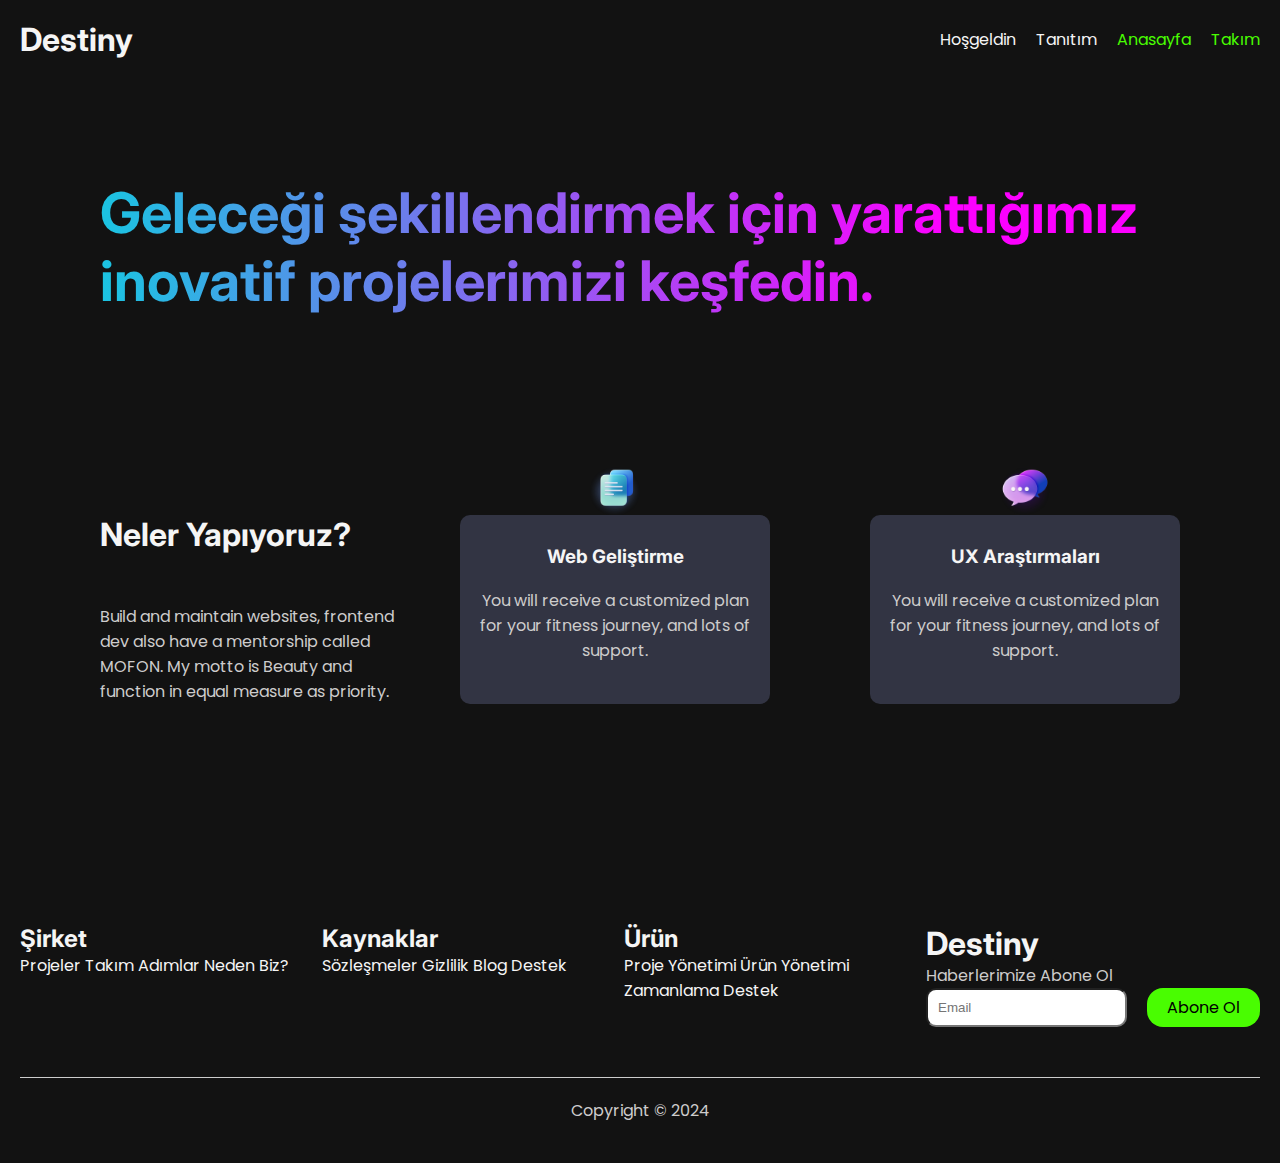
==== project.html @ 6b99dcf9 "first commit" ====
<!DOCTYPE html>
<html lang="en">

<head>
    <meta charset="UTF-8">
    <meta name="viewport" content="width=device-width, initial-scale=1.0">
    <title>Document</title>
    <!--css-->
    <link rel="stylesheet" href="style.css">
</head>

<body>
    <!--header area-->
    <header>
        <h1><a href="/">Destiny</a></h1>
        <nav>
            <a href="">Hoşgeldin</a>
            <a href="">Tanıtım</a>
            <a href="index.html" class="spec-link">Anasayfa</a>
            <a href="team.html" class="spec-link">Takım</a>
        </nav>
        <button class="nav-btn">|||</button>
    </header>
    <main>
        <h1 class="welcome">
            Geleceği şekillendirmek için yarattığımız inovatif projelerimizi
            keşfedin.
        </h1>
        <!--neler yapıyoruz alanı-->
        <section id="what-sec">
            <div class="info">
                <h1>Neler Yapıyoruz?</h1>
                <p>Build and maintain websites, frontend dev also have a mentorship
                    called MOFON. My motto is Beauty and function in equal measure as
                    priority.</p>
            </div>
            <div class="cards">
                <div class="what-card">
                    <img src="./images/docs.png" alt=""/>
                    <h3>Web Geliştirme</h3>
                    <p> You will receive a customized plan for your fitness journey, and
                        lots of support.</p>
                </div>

                <div class="what-card">
                    <img src="./images/Chat.png" alt=""/>
                    <h3>UX Araştırmaları</h3>
                    <p> You will receive a customized plan for your fitness journey, and
                        lots of support.</p>
                </div>
            </div>
            
        </section>
    </main>
    <!--footer area-->
    <footer>
        <div class="links">
            <div class="link-area">
                <h2>Şirket</h2>
                <a href="project.html">Projeler</a>
                <a href="team.html">Takım</a>
                <a href="">Adımlar</a>
                <a href="">Neden Biz?</a>
            </div>
            <div class="link-area">
                <h2>Kaynaklar</h2>
                <a href="">Sözleşmeler</a>
                <a href="">Gizlilik</a>
                <a href="">Blog</a>
                <a href="">Destek</a>
            </div>
            <div class="link-area">
                <h2>Ürün</h2>
                <a href="">Proje Yönetimi</a>
                <a href="">Ürün Yönetimi</a>
                <a href="">Zamanlama</a>
                <a href="">Destek</a>
            </div>
            <div class="link-area">
                <h1>Destiny</h1>
                <p>Haberlerimize Abone Ol</p>
                <form>
                    <input type="text" placeholder="Email">
                    <button>Abone Ol</button>
                </form>
            </div>
        </div>
        <p class="bottom">Copyright &copy; 2024</p>
    </footer>
</body>

</html>
---- style.css ----
@import url('https://fonts.googleapis.com/css2?family=Inter:wght@100;200;600;800&family=Poppins:ital,wght@0,100;0,200;0,400;0,600;1,400;1,700;1,800&display=swap');

* {
    margin: 0;
    padding: 0;
    box-sizing: border-box;
}

/*degişkenler*/
:root {
    --green: #49fd01;
    --white: #f5f5f5;
    --gray: #cdcccc;
    --black: #121212;
}

/*standart Tanımlama ve stil sıfırlama*/
a {
    text-decoration: none;
    color: var(--white);
}

h1,
h2,
h3,
h4 {
    font-family: "inter";
    color: var(--white);
}

p {
    font-family: "Poppins";
    color: var(--gray);
}

section {
    padding: 30px;
}

button {
    border: none;
    font-family: "Poppins";
    cursor: pointer;
    padding: 7px 20px;
    font-size: 16px;
    border-radius: 16px;
    transition: all 0.3s;
}

button:hover {
    /*boyutu oran bazında değiştirir*/
    scale: 0.95;
    box-shadow: 2px 2px 20px var(--gray);
    transition: all 0.4s;
}

html {
    scroll-behavior: smooth;
}

/*ana stiller*/
body {
    background-color: var(--black);
    font-family: "Poppins";
}

/*header*/
header {
    display: flex;
    justify-content: space-between;
    align-items: center;
    padding: 20px;
    position: sticky;
    top: 0;
    background-color: var(--black);
    z-index: 999;
}

header .nav-btn {
    display: none;
}

header nav {
    display: flex;
    gap: 20px;
}

header nav .spec-link {
    color: var(--green);
}

/*footer*/
footer {
    padding: 20px;
    margin-top: 100px;
}

footer .links {
    display: grid;
    /*gridde sütun sayısını belirler*/
    grid-template-columns: repeat(4, 1fr);
    /*yalnızca sütunlar arası boşluk verir*/
    column-gap: 20px;

}

footer .links .links-area {
    display: flex;
    flex-direction: column;
    gap: 20px;
}

footer form {
    display: flex;
    gap: 20px;
}

footer form input {
    padding: 5px 10px;
    border-radius: 10px;
    max-height: 50px;
    outline: none;
}

footer form button {
    background-color: var(--green);
    /*yazının alt satıra gecmesini engeller butondaki yazı*/
    white-space: nowrap;
}

footer .bottom {
    text-align: center;
    margin-top: 50px;
    border-top: 1px solid var(--gray);
    padding: 20px;
}

/*hero alanı*/
#hero {
    background: url(images/back.jpg);
    height: 50vh;
    background-size: cover;
    /*sayfada aşagıda olan elemanlar geliyomuş gibi efekt verir*/
    background-attachment: fixed;
    display: flex;
    align-items: center;
}

#hero-inner {
    border: 1px solid red;
    max-width: 500px;
    display: flex;
    flex-direction: column;
    gap: 20px;
    align-items: center;
    padding: 20px;
    margin-left: 20px;
    /* From https://css.glass */
    background: rgba(255, 255, 255, 0.2);
    border-radius: 16px;
    box-shadow: 0 4px 30px rgba(0, 0, 0, 0.1);
    backdrop-filter: blur(3.5px);
    -webkit-backdrop-filter: blur(3.5px);
    border: 1px solid rgba(255, 255, 255, 0.29);

}

#hero-inner h1 {
    color: #49fd01;

}

#hero-inner p {
    text-shadow: 2px 2px 10px black;
    color: #f5f5f5;
}

#hero-inner button:nth-child(1) {
    background-color: var(--green);
}

/*pencereler*/
#window-sec {
    display: flex;
    justify-content: space-between;
    gap: 100px;
}

.window-sec-info {
    max-width: 600px;
    display: grid;
    gap: 30px;

}

.window-sec-info button {
    max-height: 60px;
}

.windows {
    display: grid;
    grid-template-columns: auto auto auto;
    gap: 50px;
}

.windows .window {
    min-width: 200px;
    height: 400px;
    background: url(images/sec2.jpg);
    background-size: cover;
    background-attachment: fixed;
    border-radius: 40px 40px 0 0;
}

.windows .window:nth-child(2) {
    border-radius: 40px;
}

/*kartlar alanı*/

.cards-sec-info {
    display: gr;
    gap: 40px;
    max-width: 600px;
}

.cards {
    display: grid;
    grid-template-columns: repeat(3, 1fr);
    gap: 20px;

}

.card {
    border: 1px solid gray;
    display: grid;
    gap: 20px;
    padding: 20px;
    margin-top: 50px;
    border-radius: 10px;
}

.card video {
    max-width: 200px;
}

#list-sec {
    margin: 50px 0;

}

#list-sec .info {
    display: flex;
    justify-content: space-between;
    gap: 40px;
}

#list-sec .info h2,
.info p {
    max-width: 400px;
}

#list-sec ul li {
    display: flex;
    justify-content: space-between;
    align-items: center;
    border-bottom: 1px solid gray;
    padding-bottom: 40px;
    margin-top: 40px;

}

#list-sec ul li img {
    width: 50px;
}

#list-sec ul li h1 span {
    color: gray;
    font-weight: 150px;
    font-size: 15px;
    margin-bottom: 8%;
}

/*!projeler sayfası*/
.welcome {
    max-width: 1300px;
    font-size: 56px;
    padding: 100px;
    background-image: linear-gradient(90deg, #00DBDE 0%, #FC00FF 74%);
    /* arka planı yazıya aktarma */
    -webkit-background-clip: text;
    /*yazıya aktardıgımız arka planı görme */
    -webkit-text-fill-color: transparent;
}
#what-sec {
    display: flex;
    justify-content: space-between;
    gap: 40px;
}
#what-sec .info {
max-width: 400px;
}
#what-sec .info h1 {
margin-bottom: 50px;
}
#what-sec .cards {
    display: flex;
    gap: 100px;
}
#what-sec .cards .what-card {

    min-width: 200px;
    max-width: 400px;
    display: flex;
    flex-direction: column;
    align-items: center;
    gap: 20px;
    text-align: center;
    background-color: #323443;
    border-radius: 10px;
    padding: 30px 20px;
    position: relative;
}
#what-sec .cards .what-card img {
    width: 50px;
    top: -50px;
    position: absolute;
}






/*
*
*
*
*
*
*
*
*
*
*
*
*
*
*

*/

/*!responsive yapılar!*/
/*ekran boyutu 800 px altındaysa çalışır*/
@media(max-width:800px) {

    /*header alanı*/
    header nav {
        display: none;
    }

    header .nav-btn {
        display: block;
    }

    /*hero alanı*/
    #hero {
        justify-content: center;
    }
}

@media (max-width: 1000px) {

    /*footer alanı*/
    footer .links {
        grid-template-columns: 1fr 1fr;
        row-gap: 50px;
        padding: 40px;
        column-gap: 100px;

    }

    footer form {
        flex-direction: column;
    }

    footer form input {
        max-width: 200px;
    }

    /*kartlar alanı*/
    .cards {
        grid-template-columns: 1fr;
        /*gridde ortalamak için kullanılır*/
        place-items: center;
    }

    .card {
        max-width: 400px;
    }
}

@media (max-width: 1200px) {

    /*window alanı*/
    #window-sec {
        flex-direction: column;
        align-items: center;
    }

    .windows .window {
        height: 300px;
    }
}

@media(min-width: 1000px) {
    section {
        padding: 100px;
    }
}
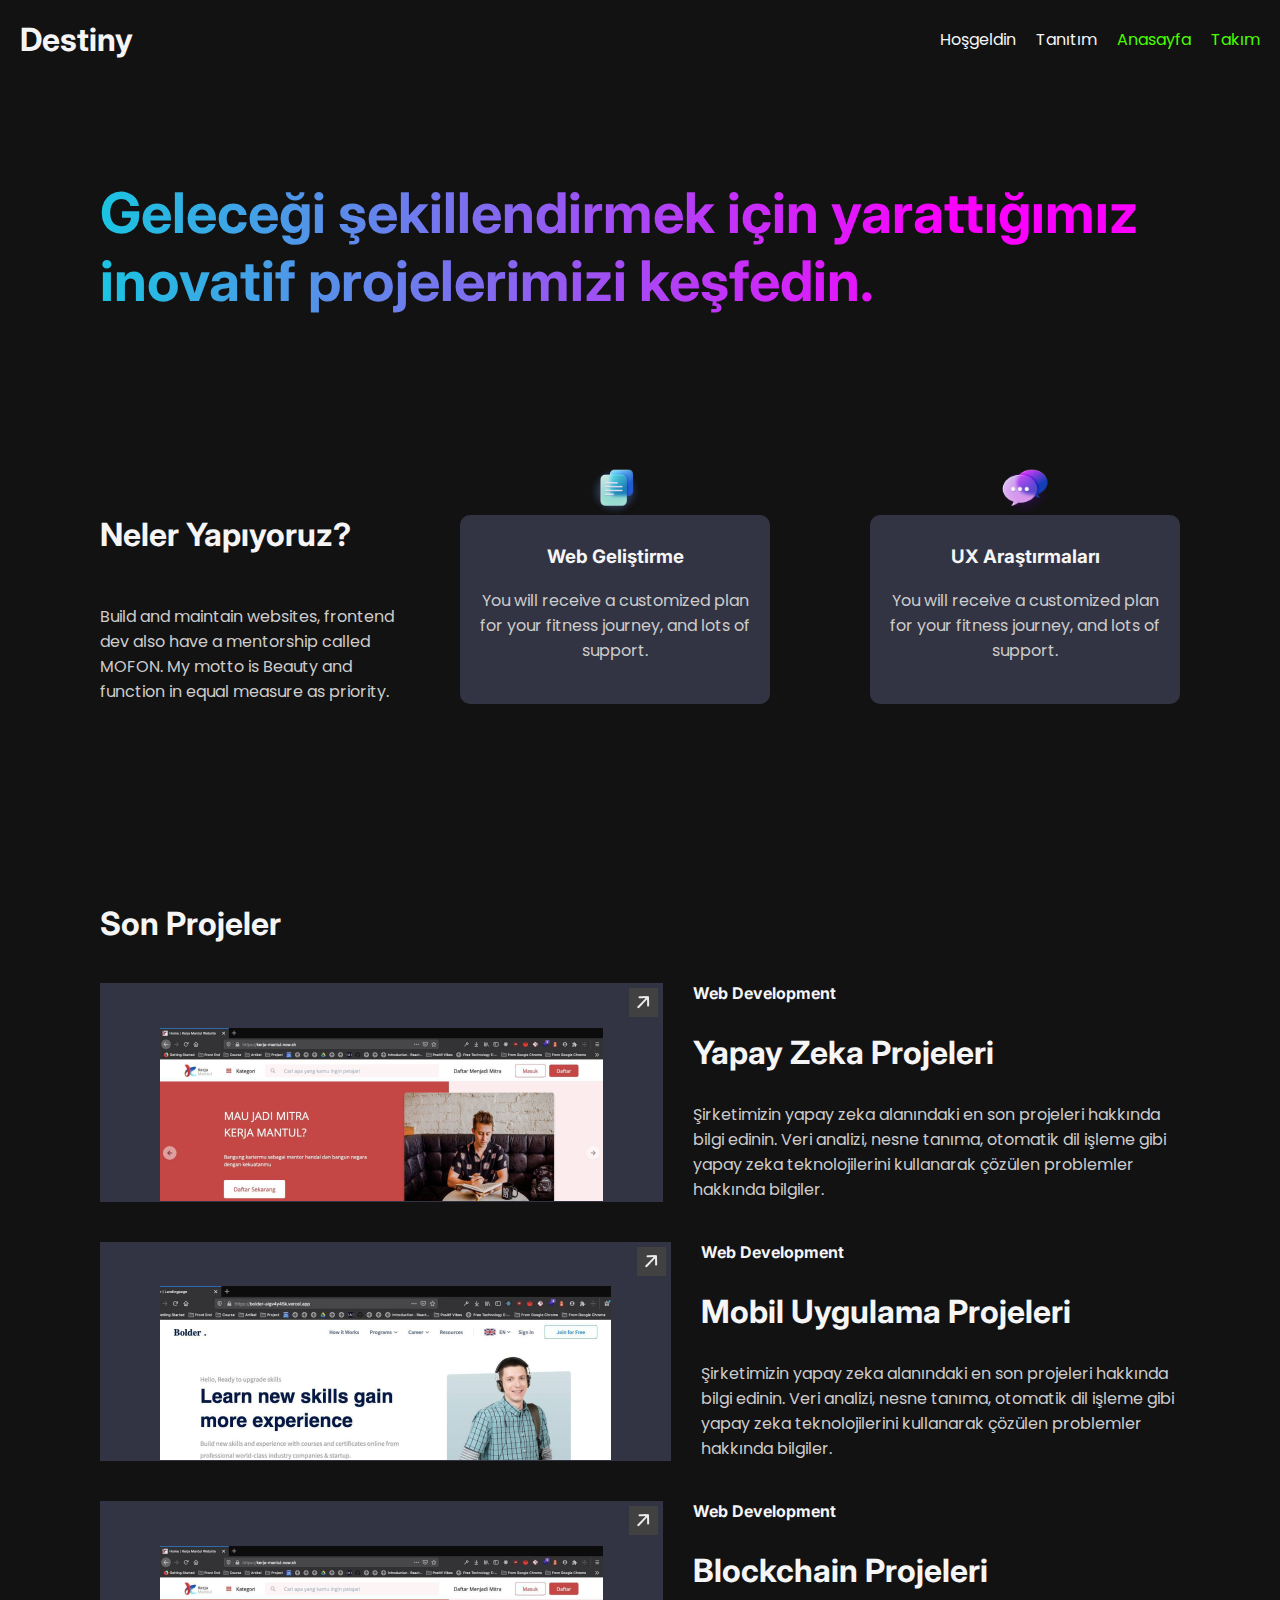
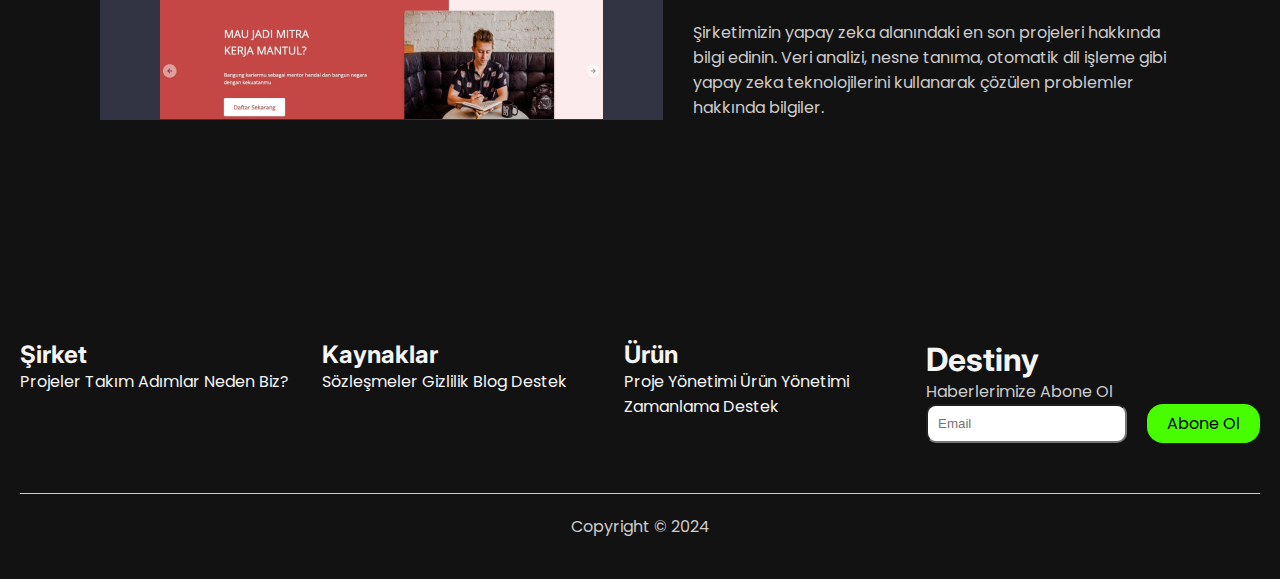
==== commit 76f2e0f4: "update" ====
--- a/project.html
+++ b/project.html
@@ -14,8 +14,8 @@
     <header>
         <h1><a href="/">Destiny</a></h1>
         <nav>
-            <a href="">Hoşgeldin</a>
-            <a href="">Tanıtım</a>
+            <a href="#what-sec">Hoşgeldin</a>
+            <a href="#projects-sec">Tanıtım</a>
             <a href="index.html" class="spec-link">Anasayfa</a>
             <a href="team.html" class="spec-link">Takım</a>
         </nav>
@@ -36,20 +36,75 @@
             </div>
             <div class="cards">
                 <div class="what-card">
-                    <img src="./images/docs.png" alt=""/>
+                    <img src="./images/docs.png" alt="" />
                     <h3>Web Geliştirme</h3>
                     <p> You will receive a customized plan for your fitness journey, and
                         lots of support.</p>
                 </div>
 
                 <div class="what-card">
-                    <img src="./images/Chat.png" alt=""/>
+                    <img src="./images/Chat.png" alt="" />
                     <h3>UX Araştırmaları</h3>
                     <p> You will receive a customized plan for your fitness journey, and
                         lots of support.</p>
                 </div>
             </div>
-            
+
+        </section>
+        <!--projeler alanı-->
+        <section id="projects-sec">
+            <h1>Son Projeler</h1>
+            <div class="project">
+                <div class="project-image">
+                    <span class="icon">
+                        <img src="./images/arrow.png" alt="">
+                    </span>
+                    <img src="./images/project1.png" alt="" />
+                </div>
+
+                <div class="project-info">
+                    <h4>Web Development</h4>
+                    <h1>Yapay Zeka Projeleri</h1>
+                    <p> Şirketimizin yapay zeka alanındaki en son projeleri hakkında bilgi
+                        edinin. Veri analizi, nesne tanıma, otomatik dil işleme gibi yapay
+                        zeka teknolojilerini kullanarak çözülen problemler hakkında
+                        bilgiler.</p>
+                </div>
+            </div>
+            <div class="project">
+                <div class="project-image">
+                    <span class="icon">
+                        <img src="./images/arrow.png" alt="">
+                    </span>
+                    <img src="./images/project2.png" alt="" />
+                </div>
+
+                <div class="project-info">
+                    <h4>Web Development</h4>
+                    <h1>Mobil Uygulama Projeleri</h1>
+                    <p> Şirketimizin yapay zeka alanındaki en son projeleri hakkında bilgi
+                        edinin. Veri analizi, nesne tanıma, otomatik dil işleme gibi yapay
+                        zeka teknolojilerini kullanarak çözülen problemler hakkında
+                        bilgiler.</p>
+                </div>
+            </div>
+            <div class="project">
+                <div class="project-image">
+                    <span class="icon">
+                        <img src="./images/arrow.png" alt="">
+                    </span>
+                    <img src="./images/project1.png" alt="" />
+                </div>
+
+                <div class="project-info">
+                    <h4>Web Development</h4>
+                    <h1>Blockchain Projeleri</h1>
+                    <p> Şirketimizin yapay zeka alanındaki en son projeleri hakkında bilgi
+                        edinin. Veri analizi, nesne tanıma, otomatik dil işleme gibi yapay
+                        zeka teknolojilerini kullanarak çözülen problemler hakkında
+                        bilgiler.</p>
+                </div>
+            </div>
         </section>
     </main>
     <!--footer area-->
@@ -87,6 +142,7 @@
         </div>
         <p class="bottom">Copyright &copy; 2024</p>
     </footer>
+    <script src="main.js"></script>
 </body>
 
 </html>--- a/style.css
+++ b/style.css
@@ -292,21 +292,26 @@
     /*yazıya aktardıgımız arka planı görme */
     -webkit-text-fill-color: transparent;
 }
+
 #what-sec {
     display: flex;
     justify-content: space-between;
     gap: 40px;
 }
+
 #what-sec .info {
-max-width: 400px;
-}
+    max-width: 400px;
+}
+
 #what-sec .info h1 {
-margin-bottom: 50px;
-}
+    margin-bottom: 50px;
+}
+
 #what-sec .cards {
     display: flex;
     gap: 100px;
 }
+
 #what-sec .cards .what-card {
 
     min-width: 200px;
@@ -321,12 +326,192 @@
     padding: 30px 20px;
     position: relative;
 }
+
 #what-sec .cards .what-card img {
     width: 50px;
     top: -50px;
     position: absolute;
 }
 
+/*!projeler alanı*/
+#projects-sec {
+    display: flex;
+    flex-direction: column;
+    gap: 40px;
+
+}
+
+#projects-sec .project {
+    display: flex;
+    gap: 30px;
+}
+
+.project-image {
+    display: flex;
+    align-items: end;
+    background: #323443;
+    position: relative;
+    padding: 40px 60px 1px;
+}
+
+.project-image:hover {
+    background: linear-gradient(45deg, #c899ff 0%, #43dce7 52%, #49f5a2 90%);
+    cursor: pointer;
+}
+
+.project-image .icon {
+    position: absolute;
+    right: 5px;
+    top: 5px;
+    background-color: #414141;
+    display: flex;
+}
+
+.project-info {
+    display: flex;
+    flex-direction: column;
+    max-width: 700px;
+    gap: 30px;
+}
+
+/*! Takım Sayfası */
+#count-sec {
+    display: flex;
+    justify-content: space-between;
+    align-items: center;
+    gap: 50px;
+}
+
+.count-sec-left {
+    display: flex;
+    flex-direction: column;
+    gap: 50px;
+}
+
+.count-sec-left .counter {
+    padding: 20px;
+    /* From https://css.glass */
+    background: rgba(255, 255, 255, 0.08);
+    border-radius: 16px;
+    box-shadow: 0 4px 30px rgba(0, 0, 0, 0.1);
+    backdrop-filter: blur(5.1px);
+    -webkit-backdrop-filter: blur(5.1px);
+    border: 1px solid rgba(255, 255, 255, 0.3);
+}
+
+.counter .boxes {
+    display: grid;
+    grid-template-columns: repeat(4, 1fr);
+    column-gap: 20px;
+    margin-top: 20px;
+}
+
+.boxes .box {
+    padding: 10px;
+    background: #000115;
+    /* display: flex;
+  justify-content: center;
+  flex-direction: column;
+  align-items: center; */
+    text-align: center;
+    border-radius: 10px;
+}
+
+.count-sec-left .buttons {
+    display: flex;
+    gap: 20px;
+}
+
+.count-sec-left .buttons button {
+    background-color: transparent;
+    color: white;
+    border: 1px solid #30a900;
+}
+
+.count-sec-left .buttons button:hover {
+    background-color: #30a900;
+}
+
+.count-sec-right img {
+    border-radius: 10px;
+}
+
+/*resimler alanı*/
+#images-sec {
+    display: flex;
+    gap: 20px;
+    justify-content: space-between;
+}
+
+.img-wrapper {
+    position: relative;
+}
+
+.img-wrapper img {
+    width: 400px;
+    border-radius: 20px;
+}
+
+.img-wrapper h1 {
+    position: absolute;
+    bottom: 0;
+    width: 100%;
+    text-align: center;
+    pad: 20px;
+    /* From https://css.glass */
+    background: rgba(255, 255, 255, 0.08);
+    border-radius: 16px;
+    box-shadow: 0 4px 30px rgba(0, 0, 0, 0.1);
+    backdrop-filter: blur(5.1px);
+    -webkit-backdrop-filter: blur(5.1px);
+    border: 1px solid rgba(255, 255, 255, 0.85);
+}
+
+/*bagış alanı*/
+
+#donate-sec {
+    position: relative;
+    display: inline-block;
+    left: 50%;
+    transform: translateX(-50%);
+}
+
+.donate-sec-info {
+    display: flex;
+    justify-content: space-between;
+    margin-bottom: 30px;
+}
+
+.donate-sec-content {
+    display: grid;
+    grid-template-columns: repeat(4, 200px);
+    justify-content: center;
+    gap: 40px;
+}
+
+.donate-sec-people {
+    display: flex;
+    color: white;
+    background: #640863;
+    padding: 10px;
+    gap: 10px;
+    border-radius: 60px;
+}
+
+.donate-sec-people img {
+    width: 50px;
+    height: 50px;
+    border-radius: 50%;
+}
+
+
+
+
+
+
+
+
+
 
 
 
@@ -352,22 +537,18 @@
 
 /*!responsive yapılar!*/
 /*ekran boyutu 800 px altındaysa çalışır*/
-@media(max-width:800px) {
-
-    /*header alanı*/
-    header nav {
-        display: none;
-    }
-
-    header .nav-btn {
-        display: block;
-    }
-
-    /*hero alanı*/
-    #hero {
-        justify-content: center;
-    }
-}
+@media (max-width:1500px) {
+    #images-sec {
+        flex-direction: column;
+        align-items: center;
+        gap: 50px;
+        margin-top: 40px;
+      }
+      #images-sec img {
+        width: 400px;
+      }
+}
+
 
 @media (max-width: 1000px) {
 
@@ -400,6 +581,91 @@
     }
 }
 
+@media (max-width:800px) {
+
+    /*header alanı*/
+    header nav {
+        display: none;
+    }
+
+    header .nav-btn {
+        display: block;
+    }
+
+    .toggle {
+        display: flex;
+        position: fixed;
+        flex-direction: column;
+        background: #323443;
+        border-radius: 20px;
+        padding: 20px;
+        top: 75px;
+        right: 5px;
+    }
+
+    .toggle a:hover {
+        color: #30a900;
+    }
+
+    /*hero alanı*/
+    #hero {
+        justify-content: center;
+        align-items: center;
+    }
+
+    #hero-inner {
+        margin: 40px;
+    }
+
+    /* liste alanı */
+
+    #list-sec {
+        padding: 30px;
+        /* border: 1px solid red; */
+    }
+
+    #list-sec .info {
+        flex-direction: column;
+
+    }
+
+    #list-sec .info h2,
+    .info p {
+        /* Bu stile hiç değer ataması yapılmamış gibi davranır */
+        max-width: unset;
+    }
+
+    #what-sec {
+        flex-direction: column;
+    }
+
+    #what-sec .info {
+        margin-bottom: 40px;
+        flex-direction: column;
+    }
+
+    #what-sec .cards {
+        gap: 40px;
+    }
+
+    /* takım sayfası */
+    #count-sec {
+        flex-direction: column-reverse;
+    }
+
+    #count-sec .buttons {
+        font-size: 15px;
+        justify-content: space-between;
+    }
+
+    /* bağış alanı */
+    .donate-sec-content {
+        grid-template-columns: repeat(2, 200px);
+    }
+}
+
+
+
 @media (max-width: 1200px) {
 
     /*window alanı*/
@@ -411,10 +677,60 @@
     .windows .window {
         height: 300px;
     }
-}
-
+     /* what section */
+     #what-sec {
+        flex-direction: column;
+        gap: 50px;
+     }
+     #what-sec .info {
+        display: flex;
+        gap: 20px;
+        max-width: unset !important;
+        /* border: 1px solid red; */
+     }
+     #what-sec .info p {
+        max-width: unset;
+      }
+      #what-sec .info h1 {
+        white-space: nowrap;
+      }
+       /* projeler alanı */
+       #projects-sec .project {
+        flex-direction: column-reverse;
+       }
+       #projects-sec .project-image {
+        justify-content: center;
+        padding: 20px 100px 0;
+      }
+}
+@media (max-width: 500px) {
+    footer {
+        padding: 5px;
+    }
+    footer .links {
+        padding: 5;
+        column-gap: 50px;
+    }
+    .project-image {
+        padding: 0 30px !important;
+    }
+    .project-info {
+        margin-top: 70px;
+    }
+}
+/* ekran boyutu 1000px üstündeyken çalışır */
 @media(min-width: 1000px) {
     section {
         padding: 100px;
     }
-}+}
+@media (max-width:700px) {
+        .windows .window {
+            min-width: 150px;
+          }
+}
+@media (max-width: 600px) {
+    .windows .window {
+      min-width: 100px;
+    }
+  }